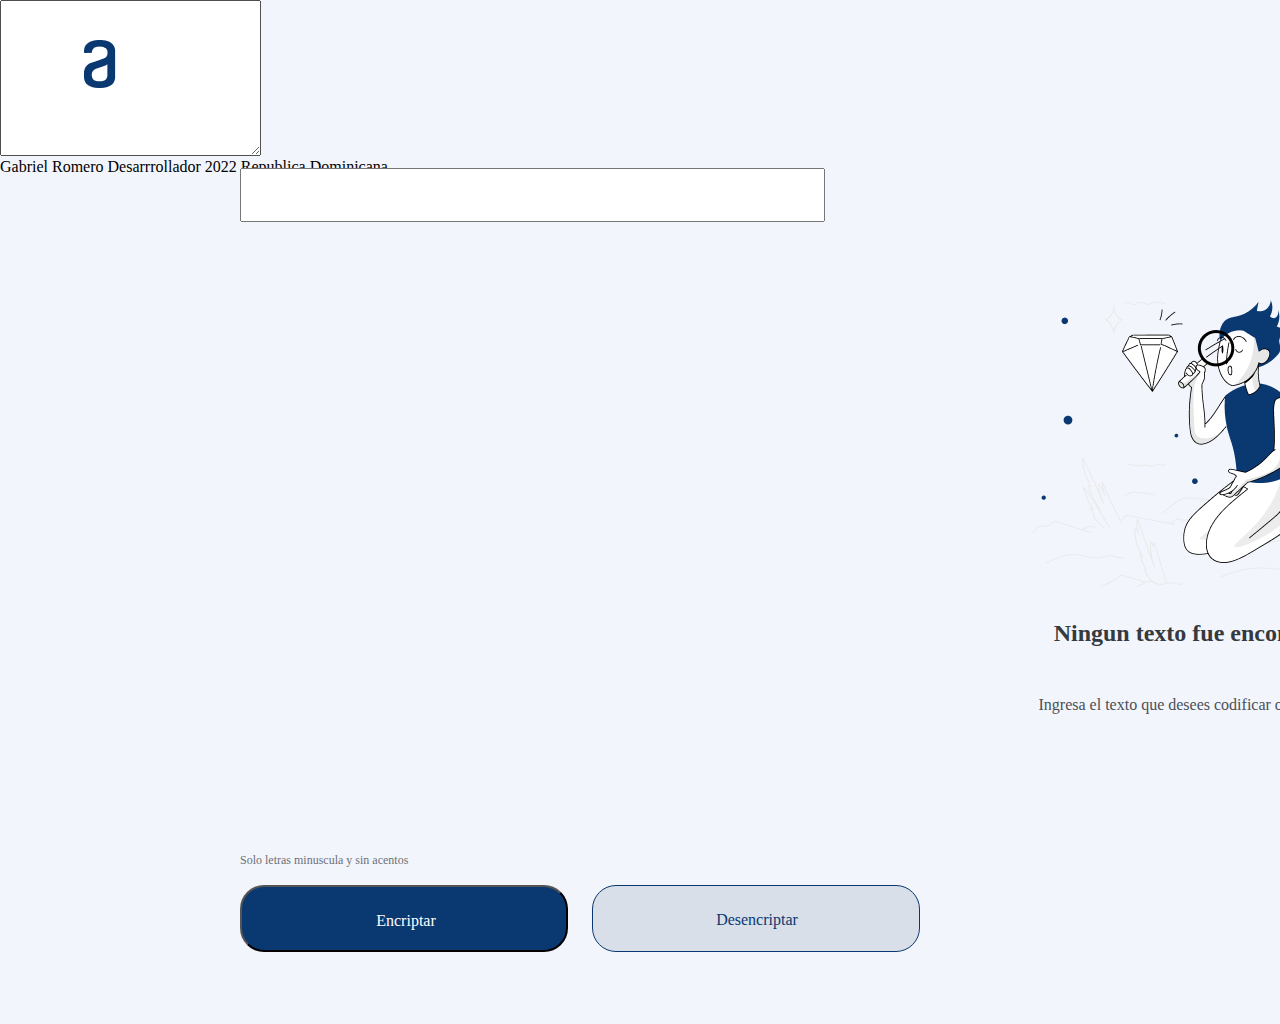
==== encriptar.html @ 7bb6415b "Modificando nombre archivo HTML" ====
<!DOCTYPE html>
<html lang="en">
<head>
    <meta charset="UTF-8">
    <meta http-equiv="X-UA-Compatible" content="IE=edge">
    <meta name="viewport" content="width=device-width, initial-scale=1.0">
    <title>Curso de git</title>
    <link rel="stylesheet" href="reset.css">
    <link rel="stylesheet" href="style.css">
</head>
<body>
    <header>
        
    </header>
    <main>

        <section>

            <h1 class="Logo_h1"><img src="img/Logo.png" alt="Logo Alora" class="logo"></h1>

            
            <div class="FRAME_5">               
                <p class="ningun">Ningun texto fue encontrado</p>
                <p class="ingrese">Ingresa el texto que desees codificar o decodigicar</p>
            </div>

            <img src="img/Muñeco.png" alt="Mu;eco" class="muneco">

            <div class="solo_minu">
                <p class="solo_minucula"> Solo letras minuscula y sin acentos</p>
            </div>

            <div class="botonera">                    
                <button class="boton_encriptar" id="boton_encriptar_id"><p class="text_btn1">Encriptar</p></button>
                <button class="boton_desencriptar" id="boton_desencriptar_id"><p class="text_btn2">Desencriptar</p></button>
            </div>

            <input type="text" name="text_encriptar_nm" id="text_encriptar_id" class="text_encriptar">

            <textarea name="text_salida" id="text_salida" cols="30" rows="10" class="text_salida"></textarea>    
        </section>

        <section class="rectangulo">

            

        </section>

                
       
        

    </main>

    <footer>
        Gabriel Romero Desarrrollador 2022 Republica Dominicana
    </footer>
    
</body>
</html>
---- style.css ----
body{
    
    width: 1440px;
    height: 1024px;
    
    background: #F3F5FC;

    

}
.logo{

    display: flex;
    flex-direction: column;
    align-items: flex-start;
    padding: 0px;
    gap: 40px;
    
    position: absolute;
    width: 120px;
    height: 48px;
    left: 40px;
    top: 40px;

   
}

.FRAME_5{
    display: flex;
    flex-direction: column;
    align-items: flex-start;
    padding: 0px;
    gap: 16px;

    position: absolute;
    width: 336px;
    height: 122px;
    left: 1032px;
    top: 619px;
}

.ningun{
    width: 336px;
    height: 58px;

    font-family: 'Inter';
    font-style: normal;
    font-weight: 700;
    font-size: 24px;
    line-height: 120%;


    text-align: center;



    color: #343A40;




    flex: none;
    order: 0;
    align-self: stretch;
    flex-grow: 0;
}


.ingrese{
    width: 336px;
    height: 48px;

    font-family: 'Inter';
    font-style: normal;
    font-weight: 400;
    font-size: 16px;
    line-height: 150%;
    /* or 24px */

    text-align: center;



    color: #495057;




    flex: none;
    order: 1;
    align-self: stretch;
    flex-grow: 0;
}

.muneco{
    position: absolute;
    width: 336px;
    height: 304px;
    left: 1032px;
    top: 283px;
}

.solo_minu{
    display: flex;
    flex-direction: row;
    align-items: center;
    padding: 0px;
    gap: 8px;

    position: absolute;
    width: 229px;
    height: 18px;
    left: 240px;
    top: 851px;
}

.solo_minucula{
    width: 205px;
    height: 18px;

    font-family: 'Inter';
    font-style: normal;
    font-weight: 400;
    font-size: 12px;
    line-height: 150%;



    color: #495057;

    opacity: 0.8;



    flex: none;
    order: 1;
    flex-grow: 0;
}

.botonera{
    display: flex;
    flex-direction: row;
    align-items: flex-start;
    padding: 0px;
    gap: 24px;

    position: absolute;
    width: 680px;
    height: 67px;
    left: 240px;
    top: 885px;

}

.boton_encriptar{
    display: flex;
    flex-direction: row;
    align-items: flex-start;
    padding: 24px;
    gap: 8px;

    width: 328px;
    height: 67px;

   

    background: #0A3871;
    border-radius: 24px;

   

    flex: none;
    order: 0;
    flex-grow: 0;
}

.text_btn1{
    width: 280px;
    height: 19px;
    
    font-family: 'Inter';
    font-style: normal;
    font-weight: 400;
    font-size: 16px;
    line-height: 19px;
    text-align: center;
    
  
    
    color: #FFFFFF;
    
    
    
    
    flex: none;
    order: 0;
    flex-grow: 1; 
}

.boton_desencriptar{
    box-sizing: border-box;

  

    display: flex;
    flex-direction: row;
    align-items: flex-start;
    padding: 24px;
    gap: 8px;

    width: 328px;
    height: 67px;

  

    background: #D8DFE8;
   

    border: 1px solid #0A3871;
    border-radius: 24px;


    flex: none;
    order: 1;
    flex-grow: 0;
}
.text_btn2{
    width: 280px;
height: 19px;

font-family: 'Inter';
font-style: normal;
font-weight: 400;
font-size: 16px;
line-height: 19px;
text-align: center;



color: #0A3871;




flex: none;
order: 0;
flex-grow: 1;
}

.text_encriptar{
    position: absolute;
    width: 577px;
    height: 48px;
    left: 240px;
    top: 168px;

    font-family: 'Inter';
    font-style: normal;
    font-weight: 400;
    font-size: 32px;
    line-height: 150%;
    
    color: #0A3871;
}
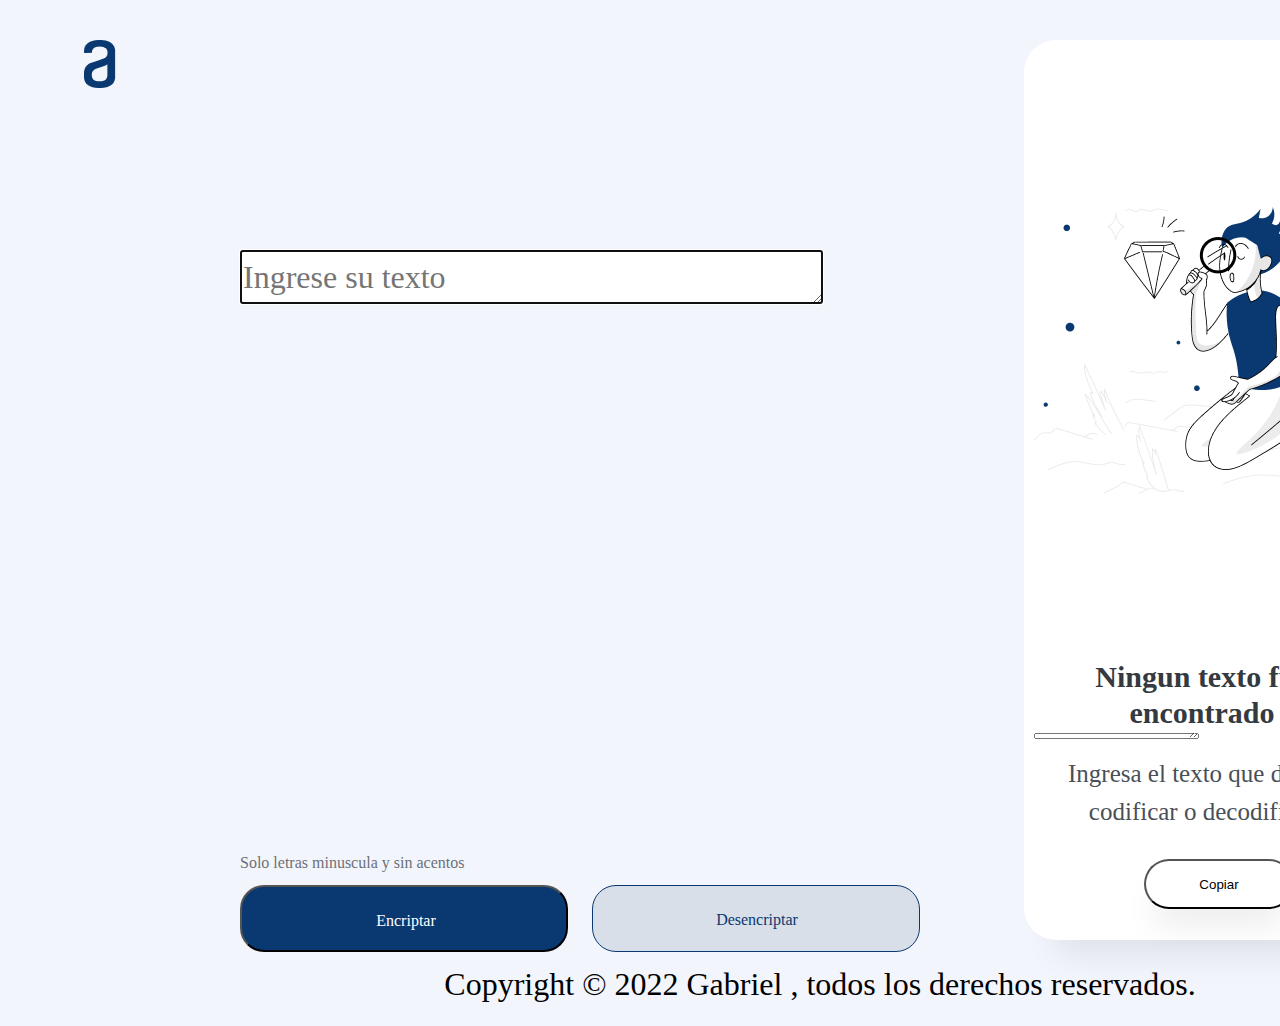
==== commit 02a813b2: "Modificacion del codigo" ====
--- a/encriptar.html
+++ b/encriptar.html
@@ -4,57 +4,66 @@
     <meta charset="UTF-8">
     <meta http-equiv="X-UA-Compatible" content="IE=edge">
     <meta name="viewport" content="width=device-width, initial-scale=1.0">
-    <title>Curso de git</title>
+    <title>Encriptar</title>
     <link rel="stylesheet" href="reset.css">
     <link rel="stylesheet" href="style.css">
 </head>
 <body>
-    <header>
+    <section >
+        <header>
+            <img src="img/Logo.png" alt="Logo Alora" class="logo">
+            
+        </header>
+
+        <div class="texto">
+
+
+            <textarea id="areaText" class="text_encriptar" cols="60" rows="6" placeholder="Ingrese su texto " autofocus=""></textarea>
+
+            <div class="botonera">                    
+                <button class="boton_encriptar" id="boton_encriptar_id" value="Encriptar" onclick="Encriptar()"><p class="text_btn1">Encriptar</p></button>
+                <button class="boton_desencriptar" id="boton_desencriptar_id" value="Desencriptar" onclick="Desencriptar()" ><p class="text_btn2">Desencriptar</p></button>
+            </div>
         
-    </header>
-    <main>
-
-        <section>
-
-            <h1 class="Logo_h1"><img src="img/Logo.png" alt="Logo Alora" class="logo"></h1>
-
-            
-            <div class="FRAME_5">               
-                <p class="ningun">Ningun texto fue encontrado</p>
-                <p class="ingrese">Ingresa el texto que desees codificar o decodigicar</p>
-            </div>
-
-            <img src="img/Muñeco.png" alt="Mu;eco" class="muneco">
 
             <div class="solo_minu">
                 <p class="solo_minucula"> Solo letras minuscula y sin acentos</p>
             </div>
+        </div>
 
-            <div class="botonera">                    
-                <button class="boton_encriptar" id="boton_encriptar_id"><p class="text_btn1">Encriptar</p></button>
-                <button class="boton_desencriptar" id="boton_desencriptar_id"><p class="text_btn2">Desencriptar</p></button>
+    </section>
+
+     <section class="Salida">
+
+        <textare class="men_salida" id="msj_final"></textare>
+
+        <div class="retangulo" id="retangulo">
+        
+            <img src="img/Muñeco.png" alt="Mu;eco" class="muneco">
+    
+            <div class="FRAME_5">               
+                <p class="ningun">Ningun texto fue encontrado</p>
+                <p class="ingrese">Ingresa el texto que desees codificar o decodificar</p>
+                <textarea id="mensajefinal" class="mensaje" cols="18" rows="8"></textarea>
+                <button   class="buttonCopiar"   onclick="copiar()" /><p>Copiar</p></button>
             </div>
 
-            <input type="text" name="text_encriptar_nm" id="text_encriptar_id" class="text_encriptar">
-
-            <textarea name="text_salida" id="text_salida" cols="30" rows="10" class="text_salida"></textarea>    
-        </section>
-
-        <section class="rectangulo">
-
             
-
-        </section>
-
                 
-       
+        </div>
+    
+     </section>   
         
 
-    </main>
+    
 
-    <footer>
-        Gabriel Romero Desarrrollador 2022 Republica Dominicana
-    </footer>
+    <script>
+        document.getElementById("Encriptar").onclick = Encriptar;
+        document.getElementById("Desencriptar").onclick = Desencriptar;
+        document.getElementById("Copiar").onclick = Copiar;
+    </script>
+
+    <footer class="footer">  <p class="p-footer">Copyright &copy; 2022 Gabriel , todos los derechos reservados.</p> </footer>
     
 </body>
 </html>--- a/style.css
+++ b/style.css
@@ -15,7 +15,6 @@
     align-items: flex-start;
     padding: 0px;
     gap: 40px;
-    
     position: absolute;
     width: 120px;
     height: 48px;
@@ -25,40 +24,19 @@
    
 }
 
-.FRAME_5{
-    display: flex;
-    flex-direction: column;
-    align-items: flex-start;
-    padding: 0px;
-    gap: 16px;
-
-    position: absolute;
-    width: 336px;
-    height: 122px;
-    left: 1032px;
-    top: 619px;
-}
-
-.ningun{
+.Titulo1{
+
+    position: absolute;
     width: 336px;
     height: 58px;
-
+    margin-top: 120px;
     font-family: 'Inter';
     font-style: normal;
     font-weight: 700;
     font-size: 24px;
     line-height: 120%;
-
-
-    text-align: center;
-
-
-
+    text-align: center;
     color: #343A40;
-
-
-
-
     flex: none;
     order: 0;
     align-self: stretch;
@@ -66,38 +44,83 @@
 }
 
 
+
+.retangulo{
+    
+    position: absolute;
+    width: 400px;
+    height: 900px;
+    left: 80%;
+    top: 40px;
+
+    background: #FFFFFF;
+    box-shadow: 20px 24px 32px -8px rgba(0, 0, 0, 0.08);
+    border-radius: 32px;
+    
+}
+
+.FRAME_5{
+    display: flex;
+    flex-direction: column;
+    align-items: flex-start;
+    padding: 0px;
+    gap: 16px;
+    position: absolute;
+    width: 336px;
+    height: 122px;
+    left: 10px;
+    top: 619px;
+}
+
+.ningun{
+    
+    width: 336px;
+    height: 58px;
+
+    font-family: 'Inter';
+    font-style: normal;
+    font-weight: 700;
+    font-size: 30px;
+    line-height: 120%;
+ 
+    text-align: center;
+
+    color: #343A40;
+
+    flex: none;
+    order: 0;
+    align-self: stretch;
+    flex-grow: 0;
+
+}
+
+
 .ingrese{
+    
     width: 336px;
     height: 48px;
 
     font-family: 'Inter';
     font-style: normal;
     font-weight: 400;
-    font-size: 16px;
+    font-size: 25px;
     line-height: 150%;
-    /* or 24px */
-
-    text-align: center;
-
-
-
+    text-align: center;
     color: #495057;
-
-
-
-
     flex: none;
     order: 1;
     align-self: stretch;
     flex-grow: 0;
 }
 
+
+
 .muneco{
-    position: absolute;
+    position: relative;
     width: 336px;
     height: 304px;
-    left: 1032px;
-    top: 283px;
+    left: 10px;
+    top: 150px;
 }
 
 .solo_minu{
@@ -107,7 +130,7 @@
     padding: 0px;
     gap: 8px;
 
-    position: absolute;
+    position: relative;
     width: 229px;
     height: 18px;
     left: 240px;
@@ -115,26 +138,36 @@
 }
 
 .solo_minucula{
-    width: 205px;
+    position: relative;
+    width: 250px;
     height: 18px;
 
     font-family: 'Inter';
     font-style: normal;
     font-weight: 400;
-    font-size: 12px;
+    font-size: 16px;
     line-height: 150%;
-
-
-
     color: #495057;
-
     opacity: 0.8;
-
-
-
     flex: none;
     order: 1;
     flex-grow: 0;
+}
+
+.buttonCopiar{
+    
+    position: absolute;
+    width: 150px;
+    height: 50px;
+    margin-top: 200px;
+    margin-left: 110px;
+    border-radius: 30px;
+    
+    background: #FFFFFF;
+
+
+    box-shadow: 0px 24px 32px -8px rgba(0, 0, 0, 0.08);
+    border-radius: 32px;
 }
 
 .botonera{
@@ -158,16 +191,11 @@
     align-items: flex-start;
     padding: 24px;
     gap: 8px;
-
+    
     width: 328px;
     height: 67px;
-
-   
-
     background: #0A3871;
     border-radius: 24px;
-
-   
 
     flex: none;
     order: 0;
@@ -200,8 +228,6 @@
 .boton_desencriptar{
     box-sizing: border-box;
 
-  
-
     display: flex;
     flex-direction: row;
     align-items: flex-start;
@@ -210,41 +236,28 @@
 
     width: 328px;
     height: 67px;
-
-  
-
     background: #D8DFE8;
-   
-
     border: 1px solid #0A3871;
     border-radius: 24px;
-
-
     flex: none;
     order: 1;
     flex-grow: 0;
 }
 .text_btn2{
+
     width: 280px;
-height: 19px;
-
-font-family: 'Inter';
-font-style: normal;
-font-weight: 400;
-font-size: 16px;
-line-height: 19px;
-text-align: center;
-
-
-
-color: #0A3871;
-
-
-
-
-flex: none;
-order: 0;
-flex-grow: 1;
+    height: 19px;
+
+    font-family: 'Inter';
+    font-style: normal;
+    font-weight: 400;
+    font-size: 16px;
+    line-height: 19px;
+    text-align: center;
+    color: #0A3871;
+    flex: none;
+    order: 0;
+    flex-grow: 1;
 }
 
 .text_encriptar{
@@ -252,15 +265,40 @@
     width: 577px;
     height: 48px;
     left: 240px;
-    top: 168px;
+    top: 250px;
 
     font-family: 'Inter';
     font-style: normal;
     font-weight: 400;
     font-size: 32px;
     line-height: 150%;
-    
+   
+
     color: #0A3871;
 }
 
 
+
+.footer{
+    position: absolute;
+    width: 1000px;
+    height: 48px;
+    left: 25%;
+    
+    bottom: 10px;
+
+    
+}
+
+.p-footer
+{
+    margin-top: 100px;
+    padding: 10px;
+    font-family: 'Inter';
+    font-style: normal;
+    font-weight: 400;
+    font-size: 32px;
+    line-height: 200%;
+    text-align: center;
+}
+    